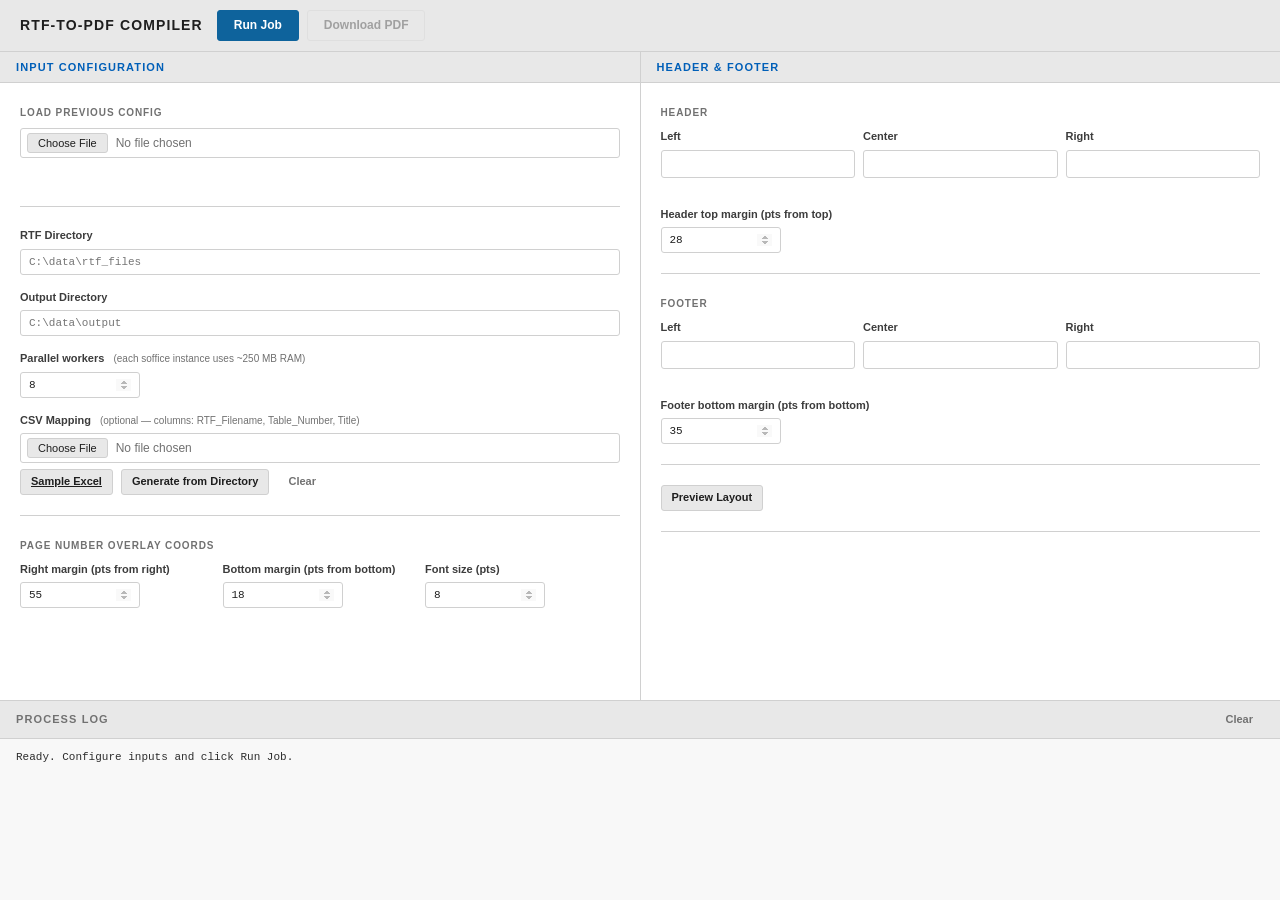
==== templates/index.html @ df915e5e "Initial commit — RTF-to-single-PDF Flask application Co-Authored-By: Claude Sonnet 4.6 <noreply@anth" ====
<!DOCTYPE html>
<html lang="en">
<head>
  <meta charset="UTF-8" />
  <meta name="viewport" content="width=device-width, initial-scale=1.0" />
  <title>RTF-to-PDF Compiler</title>
  <link rel="stylesheet" href="/static/css/style.css" />
</head>
<body>
  <div class="app-shell">

    <!-- ══════════════════════════════════════════════════════════
         TOP BAR
    ═══════════════════════════════════════════════════════════ -->
    <header class="top-bar">
      <span class="app-title">RTF-TO-PDF COMPILER</span>
      <div class="top-bar-actions">
        <button class="btn btn-primary" id="btn-run" type="button">Run Job</button>
        <button class="btn btn-secondary" id="btn-download" type="button" disabled>Download PDF</button>
      </div>
    </header>

    <!-- ══════════════════════════════════════════════════════════
         MAIN CONTENT
    ═══════════════════════════════════════════════════════════ -->
    <main class="main-content">

      <!-- Left column: Input configuration -->
      <section class="panel" id="panel-input">
        <div class="panel-header">INPUT CONFIGURATION</div>
        <div class="panel-body">

          <div class="panel-subheader">LOAD PREVIOUS CONFIG</div>
          <div class="field-group">
            <input
              class="field-input"
              type="file"
              id="config_file"
              name="config_file"
              accept=".json"
            />
          </div>
          <div id="config-load-status" class="status-small"></div>

          <div class="section-divider"></div>

          <div class="field-group">
            <label class="field-label" for="rtf_directory">RTF Directory</label>
            <input
              class="field-input mono"
              type="text"
              id="rtf_directory"
              name="rtf_directory"
              placeholder="C:\data\rtf_files"
            />
          </div>

          <div class="field-group">
            <label class="field-label" for="output_directory">Output Directory</label>
            <input
              class="field-input mono"
              type="text"
              id="output_directory"
              name="output_directory"
              placeholder="C:\data\output"
            />
          </div>

          <div class="field-group">
            <label class="field-label" for="max_workers">Parallel workers
              <span class="field-hint">(each soffice instance uses ~250 MB RAM)</span>
            </label>
            <input class="field-input mono narrow" type="number" step="1" min="1" max="32"
                   id="max_workers" name="max_workers" value="8" />
          </div>

          <div class="field-group">
            <label class="field-label" for="csv_file">
              CSV Mapping
              <span class="field-hint">(optional — columns: RTF_Filename, Table_Number, Title)</span>
            </label>
            <input
              class="field-input"
              type="file"
              id="csv_file"
              name="csv_file"
              accept=".csv,.txt"
            />
            <div class="btn-row">
              <a class="btn btn-secondary btn-sm" href="/api/sample-mapping-template" download>Sample Excel</a>
              <button class="btn btn-secondary btn-sm" id="btn-generate-mapping" type="button">Generate from Directory</button>
              <button class="btn btn-ghost btn-sm" id="btn-clear-csv" type="button">Clear</button>
            </div>
          </div>

          <div class="section-divider"></div>

          <div class="panel-subheader">PAGE NUMBER OVERLAY COORDS</div>
          <div class="coords-grid">
            <div class="field-group">
              <label class="field-label" for="page_number_right_margin_pts">Right margin (pts from right)</label>
              <input class="field-input mono narrow" type="number" step="0.5"
                     id="page_number_right_margin_pts" name="page_number_right_margin_pts" value="55" />
            </div>
            <div class="field-group">
              <label class="field-label" for="page_number_bottom_margin_pts">Bottom margin (pts from bottom)</label>
              <input class="field-input mono narrow" type="number" step="0.5"
                     id="page_number_bottom_margin_pts" name="page_number_bottom_margin_pts" value="18" />
            </div>
            <div class="field-group">
              <label class="field-label" for="page_number_font_size">Font size (pts)</label>
              <input class="field-input mono narrow" type="number" step="1" min="6" max="24"
                     id="page_number_font_size" name="page_number_font_size" value="8" />
            </div>
          </div>

        </div>
      </section>

      <!-- Right column: Headers / Footers -->
      <section class="panel" id="panel-hdrftr">
        <div class="panel-header">HEADER &amp; FOOTER</div>
        <div class="panel-body">

          <div class="panel-subheader">HEADER</div>

          <div class="hf-grid">
            <div class="field-group">
              <label class="field-label" for="header_left">Left</label>
              <input class="field-input" type="text" id="header_left" name="header_left" />
            </div>
            <div class="field-group">
              <label class="field-label" for="header_center">Center</label>
              <input class="field-input" type="text" id="header_center" name="header_center" />
            </div>
            <div class="field-group">
              <label class="field-label" for="header_right">Right</label>
              <input class="field-input" type="text" id="header_right" name="header_right" />
            </div>
          </div>

          <div class="field-group">
            <label class="field-label" for="header_top_margin_pts">Header top margin (pts from top)</label>
            <input class="field-input mono narrow" type="number" step="0.5" min="0"
                   id="header_top_margin_pts" name="header_top_margin_pts" value="28" />
          </div>

          <div class="section-divider"></div>

          <div class="panel-subheader">FOOTER</div>

          <div class="hf-grid">
            <div class="field-group">
              <label class="field-label" for="footer_left">Left</label>
              <input class="field-input" type="text" id="footer_left" name="footer_left" />
            </div>
            <div class="field-group">
              <label class="field-label" for="footer_center">Center</label>
              <input class="field-input" type="text" id="footer_center" name="footer_center" />
            </div>
            <div class="field-group">
              <label class="field-label" for="footer_right">Right</label>
              <input class="field-input" type="text" id="footer_right" name="footer_right" />
            </div>
          </div>

          <div class="field-group">
            <label class="field-label" for="footer_bottom_margin_pts">Footer bottom margin (pts from bottom)</label>
            <input class="field-input mono narrow" type="number" step="0.5" min="0"
                   id="footer_bottom_margin_pts" name="footer_bottom_margin_pts" value="35" />
          </div>

          <div class="section-divider"></div>

          <div class="btn-row">
            <button class="btn btn-secondary btn-sm" id="btn-preview-layout" type="button">Preview Layout</button>
          </div>

          <div class="section-divider"></div>

          <!-- Progress meter (shown only during run) -->
          <div id="progress-container" class="progress-container hidden">
            <div class="panel-subheader">JOB PROGRESS</div>
            <div class="progress-bar-track">
              <div class="progress-bar-fill" id="progress-bar-fill" style="width:0%"></div>
            </div>
            <div class="progress-label" id="progress-label">Idle</div>
            <div id="job-error-box" class="error-box hidden"></div>
          </div>

        </div>
      </section>

    </main>

    <!-- ══════════════════════════════════════════════════════════
         PROCESS LOG
    ═══════════════════════════════════════════════════════════ -->
    <section class="log-panel">
      <div class="log-header">
        PROCESS LOG
        <button class="btn btn-ghost btn-sm" id="btn-clear-log" type="button">Clear</button>
      </div>
      <pre class="log-body" id="log-body">Ready. Configure inputs and click Run Job.</pre>
    </section>

  </div><!-- /.app-shell -->

  <script src="/static/js/app.js"></script>
</body>
</html>
---- static/css/style.css ----
/* ==========================================================================
   style.css — RTF-to-PDF Compiler  |  Clean Light Theme
   Font stack: Arial, then system sans-serif fallbacks.
   Monospaced sections use "Consolas", then monospace fallbacks.
   ========================================================================== */

/* ── Reset & box model ───────────────────────────────────────────────────── */
*, *::before, *::after {
  box-sizing: border-box;
  margin: 0;
  padding: 0;
}

/* ── Root design tokens ──────────────────────────────────────────────────── */
:root {
  /* Background layers */
  --bg-shell:      #f0f0f0;   /* outer app background */
  --bg-panel:      #ffffff;   /* panel background */
  --bg-panel-hdr:  #e8e8e8;   /* panel header band */
  --bg-input:      #ffffff;   /* text input background */
  --bg-log:        #f8f8f8;   /* log pane background */
  --bg-progress:   #0e639c;   /* progress bar fill */

  /* Borders */
  --border:        #d0d0d0;
  --border-focus:  #007fd4;

  /* Text */
  --text-primary:  #1e1e1e;
  --text-muted:    #717171;
  --text-subhdr:   #005fb8;   /* blue subheadings */
  --text-label:    #3c3c3c;
  --text-log:      #2d2d2d;   /* monospaced log text */
  --text-error:    #c5161b;
  --text-ok:       #1b7737;
  --text-warn:     #7d5700;

  /* Buttons */
  --btn-primary-bg:   #0e639c;
  --btn-primary-hover:#1177bb;
  --btn-primary-text: #ffffff;
  --btn-secondary-bg: #e8e8e8;
  --btn-secondary-hover: #d4d4d4;

  /* Fonts */
  --font-ui:   Arial, "Helvetica Neue", Helvetica, sans-serif;
  --font-mono: "Consolas", "Courier New", Courier, monospace;

  /* Spacing */
  --gap-sm:   8px;
  --gap-md:   14px;
  --gap-lg:   20px;
  --radius:   3px;
}

/* ── Base ────────────────────────────────────────────────────────────────── */
html, body {
  height: 100%;
  background-color: var(--bg-shell);
  color: var(--text-primary);
  font-family: var(--font-ui);
  font-size: 13px;
  line-height: 1.5;
  -webkit-font-smoothing: antialiased;
}

/* ── App shell ───────────────────────────────────────────────────────────── */
.app-shell {
  display: flex;
  flex-direction: column;
  min-height: 100vh;
  max-width: 1280px;
  margin: 0 auto;
}

/* ── Top bar ─────────────────────────────────────────────────────────────── */
.top-bar {
  display: flex;
  align-items: center;
  gap: var(--gap-md);
  padding: 10px 20px;
  background: var(--bg-panel-hdr);
  border-bottom: 1px solid var(--border);
  flex-shrink: 0;
}

.app-title {
  font-size: 14px;
  font-weight: 700;
  letter-spacing: 0.08em;
  color: var(--text-primary);
  white-space: nowrap;
}

.app-subtitle {
  font-size: 11px;
  color: var(--text-muted);
  flex: 1;
}

.top-bar-actions {
  display: flex;
  gap: var(--gap-sm);
  flex-shrink: 0;
}

/* ── Main content ────────────────────────────────────────────────────────── */
.main-content {
  display: grid;
  grid-template-columns: 1fr 1fr;
  gap: 1px;
  background: var(--border);
  flex: 1;
}

/* ── Panel ───────────────────────────────────────────────────────────────── */
.panel {
  display: flex;
  flex-direction: column;
  background: var(--bg-panel);
}

.panel-header {
  padding: 7px 16px;
  font-size: 11px;
  font-weight: 700;
  letter-spacing: 0.1em;
  color: var(--text-subhdr);
  background: var(--bg-panel-hdr);
  border-bottom: 1px solid var(--border);
}

.panel-subheader {
  font-size: 10px;
  font-weight: 700;
  letter-spacing: 0.09em;
  color: var(--text-muted);
  text-transform: uppercase;
  margin-bottom: var(--gap-sm);
  padding-top: 2px;
}

.panel-body {
  padding: var(--gap-lg);
  overflow-y: auto;
  flex: 1;
}

/* ── Form fields ─────────────────────────────────────────────────────────── */
.field-group {
  margin-bottom: var(--gap-md);
}

.field-label {
  display: block;
  font-size: 11px;
  color: var(--text-label);
  margin-bottom: 5px;
  font-weight: 600;
}

.field-hint {
  font-size: 10px;
  color: var(--text-muted);
  font-weight: 400;
  margin-left: 6px;
}

.field-input {
  display: block;
  width: 100%;
  padding: 6px 8px;
  background: var(--bg-input);
  border: 1px solid var(--border);
  border-radius: var(--radius);
  color: var(--text-primary);
  font-family: var(--font-ui);
  font-size: 12px;
  outline: none;
  transition: border-color 0.15s;
}

.field-input:focus {
  border-color: var(--border-focus);
}

.field-input.mono {
  font-family: var(--font-mono);
  font-size: 11px;
}

.field-input.narrow {
  width: 120px;
}

/* File inputs */
.field-input[type="file"] {
  padding: 4px 6px;
  cursor: pointer;
  color: var(--text-muted);
}

.field-input[type="file"]::-webkit-file-upload-button {
  background: var(--btn-secondary-bg);
  color: var(--text-primary);
  border: 1px solid var(--border);
  border-radius: var(--radius);
  padding: 3px 10px;
  font-size: 11px;
  cursor: pointer;
  font-family: var(--font-ui);
  margin-right: 8px;
}

/* Number inputs — remove browser spinners for a cleaner look */
.field-input[type="number"]::-webkit-inner-spin-button,
.field-input[type="number"]::-webkit-outer-spin-button {
  opacity: 0.4;
}

/* Inline group (label + button side by side) */
.inline-group {
  display: flex;
  gap: var(--gap-sm);
  align-items: flex-end;
}

.inline-group .field-input {
  flex: 1;
}

/* ── Grid layouts for H/F and coords ────────────────────────────────────── */
.hf-grid {
  display: grid;
  grid-template-columns: 1fr 1fr 1fr;
  gap: var(--gap-sm);
  margin-bottom: var(--gap-md);
}

.coords-grid {
  display: grid;
  grid-template-columns: 1fr 1fr 1fr;
  gap: var(--gap-sm);
}

/* ── Section divider ─────────────────────────────────────────────────────── */
.section-divider {
  height: 1px;
  background: var(--border);
  margin: var(--gap-lg) 0;
}

/* ── Buttons ─────────────────────────────────────────────────────────────── */
.btn {
  display: inline-flex;
  align-items: center;
  justify-content: center;
  padding: 6px 16px;
  border: 1px solid transparent;
  border-radius: var(--radius);
  font-family: var(--font-ui);
  font-size: 12px;
  font-weight: 600;
  cursor: pointer;
  white-space: nowrap;
  transition: background 0.12s, border-color 0.12s;
  line-height: 1.4;
}

.btn-primary {
  background: var(--btn-primary-bg);
  color: var(--btn-primary-text);
  border-color: var(--btn-primary-bg);
}

.btn-primary:hover:not(:disabled) {
  background: var(--btn-primary-hover);
  border-color: var(--btn-primary-hover);
}

.btn-secondary {
  background: var(--btn-secondary-bg);
  color: var(--text-primary);
  border-color: var(--border);
}

.btn-secondary:hover:not(:disabled) {
  background: var(--btn-secondary-hover);
}

.btn-ghost {
  background: transparent;
  color: var(--text-muted);
  border-color: transparent;
  font-size: 11px;
}

.btn-ghost:hover {
  color: var(--text-primary);
  background: var(--bg-input);
}

.btn-sm {
  padding: 4px 10px;
  font-size: 11px;
}

.btn:disabled {
  opacity: 0.35;
  cursor: not-allowed;
}

/* ── Progress bar ────────────────────────────────────────────────────────── */
.progress-container {
  margin-top: var(--gap-sm);
}

.progress-bar-track {
  width: 100%;
  height: 8px;
  background: var(--bg-input);
  border-radius: 4px;
  overflow: hidden;
  margin-bottom: 6px;
  border: 1px solid var(--border);
}

.progress-bar-fill {
  height: 100%;
  background: var(--bg-progress);
  border-radius: 4px;
  transition: width 0.3s ease;
}

.progress-label {
  font-size: 11px;
  color: var(--text-muted);
  font-family: var(--font-mono);
}

/* ── Error box ───────────────────────────────────────────────────────────── */
.error-box {
  margin-top: var(--gap-sm);
  padding: 8px 10px;
  background: rgba(197, 22, 27, 0.07);
  border: 1px solid var(--text-error);
  border-radius: var(--radius);
  font-size: 11px;
  color: var(--text-error);
  font-family: var(--font-mono);
  white-space: pre-wrap;
  word-break: break-all;
}

/* Small status line (config load feedback) */
.status-small {
  font-size: 11px;
  margin-top: 4px;
  min-height: 14px;
  color: var(--text-ok);
  font-family: var(--font-mono);
}

/* ── Log panel ───────────────────────────────────────────────────────────── */
.log-panel {
  display: flex;
  flex-direction: column;
  background: var(--bg-log);
  border-top: 1px solid var(--border);
  min-height: 200px;
  max-height: 340px;
}

.log-header {
  display: flex;
  align-items: center;
  justify-content: space-between;
  padding: 6px 16px;
  font-size: 11px;
  font-weight: 700;
  letter-spacing: 0.1em;
  color: var(--text-muted);
  background: var(--bg-panel-hdr);
  border-bottom: 1px solid var(--border);
  flex-shrink: 0;
}

.log-body {
  flex: 1;
  overflow-y: auto;
  padding: 10px 16px;
  font-family: var(--font-mono);
  font-size: 11px;
  color: var(--text-log);
  line-height: 1.6;
  white-space: pre-wrap;
  word-break: break-all;
}

/* Colour tokens applied by JS via data attributes on log lines */
.log-body .log-err  { color: var(--text-error); }
.log-body .log-ok   { color: var(--text-ok); }
.log-body .log-warn { color: var(--text-warn); }
.log-body .log-info { color: var(--text-muted); }

/* ── Scrollbar ───────────────────────────────────────────────────────────── */
::-webkit-scrollbar { width: 8px; height: 8px; }
::-webkit-scrollbar-track { background: transparent; }
::-webkit-scrollbar-thumb {
  background: #b8b8b8;
  border-radius: 4px;
}
::-webkit-scrollbar-thumb:hover { background: #999; }

/* ── Button row (beneath a field, multiple side-by-side buttons) ─────────── */
.btn-row {
  display: flex;
  gap: var(--gap-sm);
  margin-top: 6px;
}

/* ── Utility ─────────────────────────────────────────────────────────────── */
.hidden { display: none !important; }

/* ── Responsive: single column on narrow viewports ──────────────────────── */
@media (max-width: 780px) {
  .main-content {
    grid-template-columns: 1fr;
  }
  .hf-grid,
  .coords-grid {
    grid-template-columns: 1fr;
  }
}
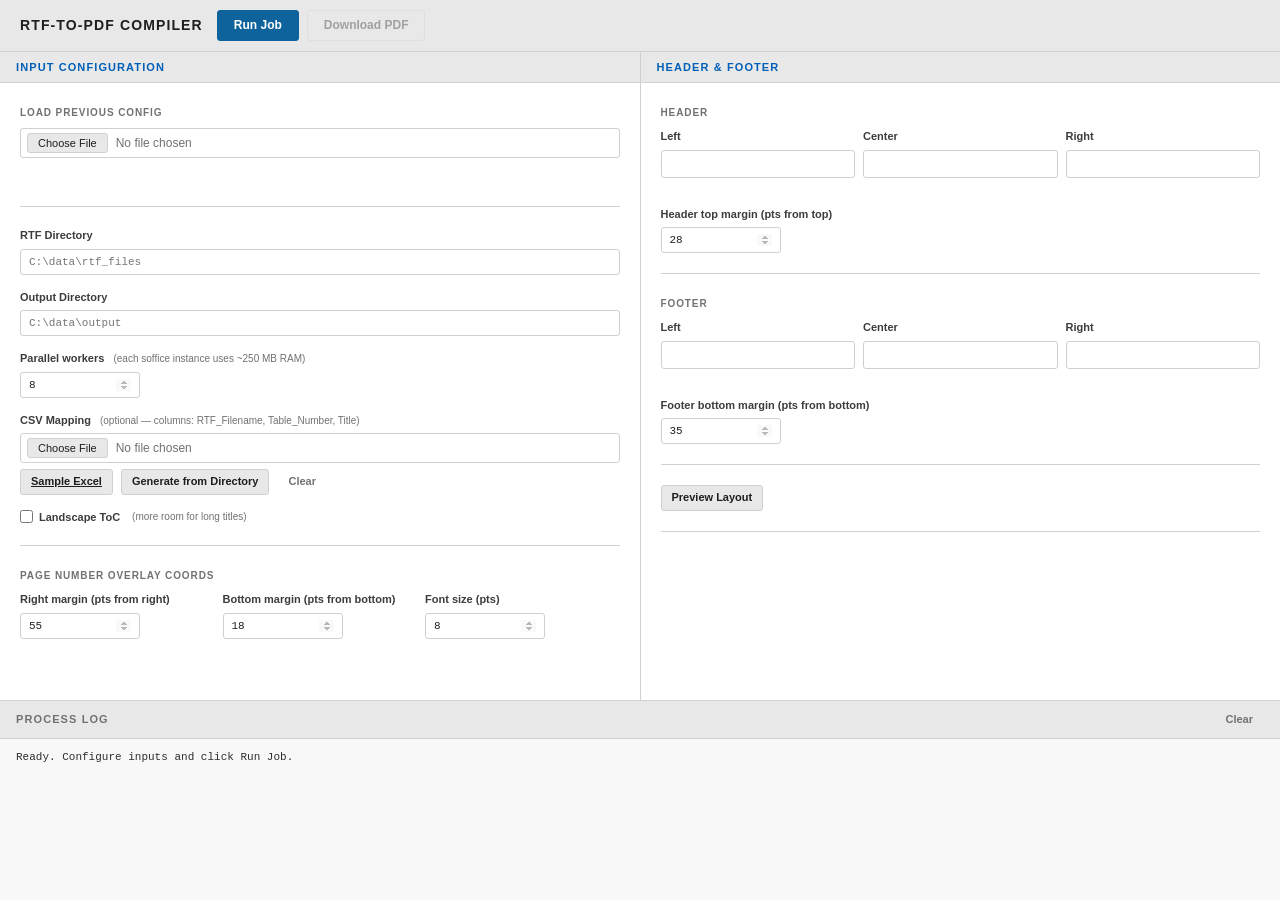
==== commit 7defbe3d: "Better parallel processing, progress indicators. - UNO conversion mode: persistent soffice services " ====
--- a/templates/index.html
+++ b/templates/index.html
@@ -93,6 +93,14 @@
             </div>
           </div>
 
+          <div class="field-group">
+            <label class="field-label checkbox-label" for="toc_landscape">
+              <input type="checkbox" id="toc_landscape" name="toc_landscape" />
+              Landscape ToC
+              <span class="field-hint">(more room for long titles)</span>
+            </label>
+          </div>
+
           <div class="section-divider"></div>
 
           <div class="panel-subheader">PAGE NUMBER OVERLAY COORDS</div>
@@ -185,6 +193,18 @@
               <div class="progress-bar-fill" id="progress-bar-fill" style="width:0%"></div>
             </div>
             <div class="progress-label" id="progress-label">Idle</div>
+
+            <!-- Per-file conversion progress (UNO mode) -->
+            <div id="file-progress" class="file-progress hidden">
+              <div class="file-progress-summary" id="file-progress-summary"></div>
+              <div id="file-progress-list"></div>
+            </div>
+
+            <!-- Post-processing step progress (page numbers, final save…) -->
+            <div id="step-progress" class="file-progress hidden">
+              <div id="step-progress-row"></div>
+            </div>
+
             <div id="job-error-box" class="error-box hidden"></div>
           </div>
 
--- a/static/css/style.css
+++ b/static/css/style.css
@@ -164,6 +164,19 @@
   color: var(--text-muted);
   font-weight: 400;
   margin-left: 6px;
+}
+
+.checkbox-label {
+  display: flex;
+  align-items: center;
+  gap: 6px;
+  cursor: pointer;
+  margin-bottom: 0;
+}
+
+.checkbox-label input[type="checkbox"] {
+  margin: 0;
+  cursor: pointer;
 }
 
 .field-input {
@@ -338,6 +351,87 @@
   font-family: var(--font-mono);
 }
 
+/* ── Per-file conversion progress (UNO mode) ─────────────────────────────── */
+.file-progress {
+  margin-top: var(--gap-sm);
+}
+
+.file-progress-summary {
+  font-size: 11px;
+  color: var(--text-muted);
+  font-family: var(--font-mono);
+  margin-bottom: 6px;
+}
+
+.file-row {
+  display: grid;
+  grid-template-columns: minmax(0, 1fr) 120px 40px 44px;
+  gap: var(--gap-sm);
+  align-items: center;
+  margin-bottom: 4px;
+}
+
+.file-row-clock {
+  font-size: 10px;
+  color: var(--text-muted);
+  font-family: var(--font-mono);
+  text-align: right;
+  font-variant-numeric: tabular-nums;
+}
+
+.file-row-name {
+  font-size: 11px;
+  font-family: var(--font-mono);
+  color: var(--text-label);
+  white-space: nowrap;
+  overflow: hidden;
+  text-overflow: ellipsis;
+}
+
+.file-bar-track {
+  height: 6px;
+  background: var(--bg-input);
+  border: 1px solid var(--border);
+  border-radius: 3px;
+  overflow: hidden;
+}
+
+.file-bar-fill {
+  height: 100%;
+  background: var(--bg-progress);
+  border-radius: 3px;
+  transition: width 0.3s ease;
+}
+
+.file-row-pct {
+  font-size: 10px;
+  color: var(--text-muted);
+  font-family: var(--font-mono);
+  text-align: right;
+}
+
+/* Indeterminate: converting but no progress signal yet (slot bootstrap or
+   CLI-fallback mode) — pulse the empty track. */
+.file-row-indeterminate .file-bar-track {
+  animation: file-bar-pulse 1.2s ease-in-out infinite;
+}
+
+@keyframes file-bar-pulse {
+  0%, 100% { background: var(--bg-input); }
+  50%      { background: var(--btn-secondary-hover); }
+}
+
+/* Failed: keep the row visible in red — content missing from the output. */
+.file-row-failed .file-bar-fill {
+  background: #c0392b;
+}
+
+.file-row-failed .file-row-name,
+.file-row-failed .file-row-pct {
+  color: #c0392b;
+  font-weight: 600;
+}
+
 /* ── Error box ───────────────────────────────────────────────────────────── */
 .error-box {
   margin-top: var(--gap-sm);
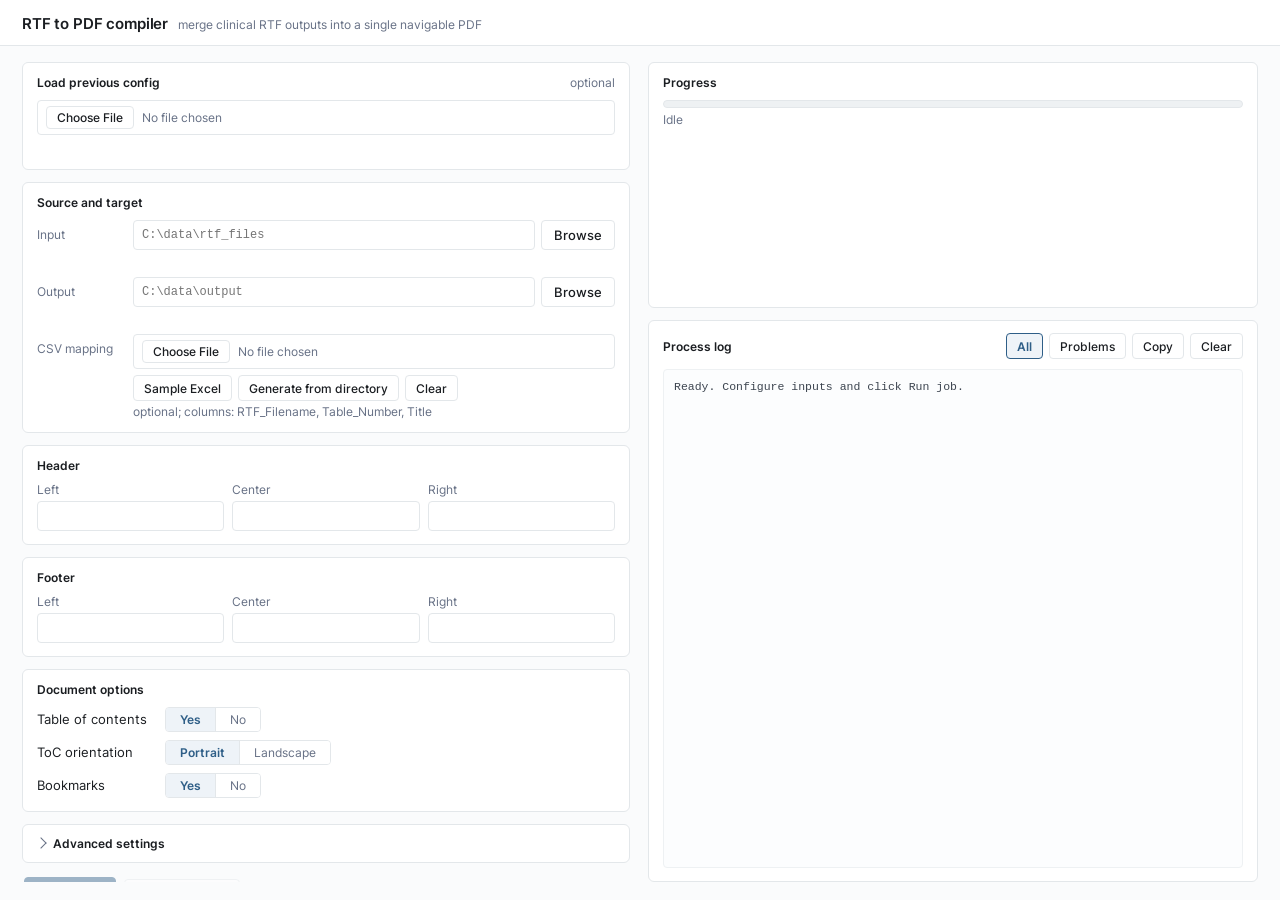
==== commit d852f11b: "UI updates. - Reorganized layout: form column left (source and target, header,   footer, document op" ====
--- a/templates/index.html
+++ b/templates/index.html
@@ -3,228 +3,227 @@
 <head>
   <meta charset="UTF-8" />
   <meta name="viewport" content="width=device-width, initial-scale=1.0" />
-  <title>RTF-to-PDF Compiler</title>
+  <title>RTF to PDF compiler</title>
   <link rel="stylesheet" href="/static/css/style.css" />
 </head>
 <body>
-  <div class="app-shell">
-
-    <!-- ══════════════════════════════════════════════════════════
-         TOP BAR
-    ═══════════════════════════════════════════════════════════ -->
-    <header class="top-bar">
-      <span class="app-title">RTF-TO-PDF COMPILER</span>
-      <div class="top-bar-actions">
-        <button class="btn btn-primary" id="btn-run" type="button">Run Job</button>
-        <button class="btn btn-secondary" id="btn-download" type="button" disabled>Download PDF</button>
+
+  <!-- ══════════════════════════════════════════════════════════
+       TOP BAR
+  ═══════════════════════════════════════════════════════════ -->
+  <header class="top-bar">
+    <span class="app-title">RTF to PDF compiler</span>
+    <span class="app-sub">merge clinical RTF outputs into a single navigable PDF</span>
+  </header>
+
+  <!-- ══════════════════════════════════════════════════════════
+       MAIN — left: form · right: progress + log
+  ═══════════════════════════════════════════════════════════ -->
+  <main class="main-content">
+
+    <!-- ── Left column: form ─────────────────────────────────── -->
+    <div class="col-form">
+
+      <section class="card">
+        <div class="card-title">Load previous config <span class="title-note">optional</span></div>
+        <input class="field-input file-input" type="file" id="config_file" name="config_file" accept=".json" />
+        <div id="config-load-status" class="status-small"></div>
+      </section>
+
+      <section class="card">
+        <div class="card-title">Source and target</div>
+
+        <div class="src-row">
+          <label class="f-label src-label" for="rtf_directory">Input</label>
+          <div class="src-field">
+            <div class="with-btn">
+              <input class="field-input mono" type="text" id="rtf_directory" name="rtf_directory"
+                     placeholder="C:\data\rtf_files" />
+              <button class="btn" id="btn-browse-rtf" type="button">Browse</button>
+            </div>
+            <div class="dir-status" id="rtf-dir-status"></div>
+          </div>
+        </div>
+
+        <div class="src-row">
+          <label class="f-label src-label" for="output_directory">Output</label>
+          <div class="src-field">
+            <div class="with-btn">
+              <input class="field-input mono" type="text" id="output_directory" name="output_directory"
+                     placeholder="C:\data\output" />
+              <button class="btn" id="btn-browse-output" type="button">Browse</button>
+            </div>
+            <div class="dir-status" id="output-dir-status"></div>
+          </div>
+        </div>
+
+        <div class="src-row">
+          <label class="f-label src-label" for="csv_file">CSV mapping</label>
+          <div class="src-field">
+            <input class="field-input file-input" type="file" id="csv_file" name="csv_file" accept=".csv,.txt" />
+            <div class="btn-row">
+              <a class="btn btn-sm" href="/api/sample-mapping-template" download>Sample Excel</a>
+              <button class="btn btn-sm" id="btn-generate-mapping" type="button">Generate from directory</button>
+              <button class="btn btn-sm" id="btn-clear-csv" type="button">Clear</button>
+            </div>
+            <div class="f-hint">optional; columns: RTF_Filename, Table_Number, Title</div>
+          </div>
+        </div>
+      </section>
+
+      <section class="card">
+        <div class="card-title">Header</div>
+        <div class="grid-3">
+          <div class="field">
+            <label class="f-label" for="header_left">Left</label>
+            <input class="field-input" type="text" id="header_left" name="header_left" />
+          </div>
+          <div class="field">
+            <label class="f-label" for="header_center">Center</label>
+            <input class="field-input" type="text" id="header_center" name="header_center" />
+          </div>
+          <div class="field">
+            <label class="f-label" for="header_right">Right</label>
+            <input class="field-input" type="text" id="header_right" name="header_right" />
+          </div>
+        </div>
+      </section>
+
+      <section class="card">
+        <div class="card-title">Footer</div>
+        <div class="grid-3">
+          <div class="field">
+            <label class="f-label" for="footer_left">Left</label>
+            <input class="field-input" type="text" id="footer_left" name="footer_left" />
+          </div>
+          <div class="field">
+            <label class="f-label" for="footer_center">Center</label>
+            <input class="field-input" type="text" id="footer_center" name="footer_center" />
+          </div>
+          <div class="field">
+            <label class="f-label" for="footer_right">Right</label>
+            <input class="field-input" type="text" id="footer_right" name="footer_right" />
+          </div>
+        </div>
+      </section>
+
+      <section class="card">
+        <div class="card-title">Document options</div>
+        <div class="opt-grid">
+          <span class="opt-label">Table of contents</span>
+          <span class="seg">
+            <input type="radio" name="toc_enabled" id="toc_enabled_yes" value="1" checked>
+            <label for="toc_enabled_yes">Yes</label>
+            <input type="radio" name="toc_enabled" id="toc_enabled_no" value="0">
+            <label for="toc_enabled_no">No</label>
+          </span>
+
+          <span class="opt-label" id="toc-orientation-label">ToC orientation</span>
+          <span class="seg" id="toc-orientation-seg">
+            <input type="radio" name="toc_landscape" id="toc_landscape_portrait" value="0" checked>
+            <label for="toc_landscape_portrait">Portrait</label>
+            <input type="radio" name="toc_landscape" id="toc_landscape_landscape" value="1">
+            <label for="toc_landscape_landscape">Landscape</label>
+          </span>
+
+          <span class="opt-label">Bookmarks</span>
+          <span class="seg">
+            <input type="radio" name="bookmarks_enabled" id="bookmarks_enabled_yes" value="1" checked>
+            <label for="bookmarks_enabled_yes">Yes</label>
+            <input type="radio" name="bookmarks_enabled" id="bookmarks_enabled_no" value="0">
+            <label for="bookmarks_enabled_no">No</label>
+          </span>
+        </div>
+      </section>
+
+      <details class="card card-details">
+        <summary>Advanced settings</summary>
+        <div class="adv-body">
+          <div class="adv-grid">
+            <div class="field">
+              <label class="f-label" for="header_top_margin_pts">Header top margin <b>pts</b></label>
+              <input class="field-input mono" type="number" step="0.5" min="0"
+                     id="header_top_margin_pts" name="header_top_margin_pts" value="28" />
+            </div>
+            <div class="field">
+              <label class="f-label" for="footer_bottom_margin_pts">Footer bottom margin <b>pts</b></label>
+              <input class="field-input mono" type="number" step="0.5" min="0"
+                     id="footer_bottom_margin_pts" name="footer_bottom_margin_pts" value="35" />
+            </div>
+            <div class="field">
+              <label class="f-label" for="max_workers">Parallel workers</label>
+              <input class="field-input mono" type="number" step="1" min="1" max="32"
+                     id="max_workers" name="max_workers" value="4" />
+            </div>
+            <div class="field">
+              <label class="f-label" for="page_number_right_margin_pts">Page number right margin <b>pts</b></label>
+              <input class="field-input mono" type="number" step="0.5"
+                     id="page_number_right_margin_pts" name="page_number_right_margin_pts" value="55" />
+            </div>
+            <div class="field">
+              <label class="f-label" for="page_number_bottom_margin_pts">Page number bottom margin <b>pts</b></label>
+              <input class="field-input mono" type="number" step="0.5"
+                     id="page_number_bottom_margin_pts" name="page_number_bottom_margin_pts" value="18" />
+            </div>
+            <div class="field">
+              <label class="f-label" for="page_number_font_size">Page number font size <b>pts</b></label>
+              <input class="field-input mono" type="number" step="1" min="6" max="24"
+                     id="page_number_font_size" name="page_number_font_size" value="8" />
+            </div>
+          </div>
+          <div class="btn-row adv-actions">
+            <button class="btn btn-sm" id="btn-preview-layout" type="button">Preview layout</button>
+            <span class="f-hint">opens a 2-page sample PDF with current margins</span>
+          </div>
+        </div>
+      </details>
+
+      <div class="actions">
+        <button class="btn btn-primary" id="btn-run" type="button">Run job</button>
+        <button class="btn" id="btn-download" type="button" disabled>Download PDF</button>
       </div>
-    </header>
-
-    <!-- ══════════════════════════════════════════════════════════
-         MAIN CONTENT
-    ═══════════════════════════════════════════════════════════ -->
-    <main class="main-content">
-
-      <!-- Left column: Input configuration -->
-      <section class="panel" id="panel-input">
-        <div class="panel-header">INPUT CONFIGURATION</div>
-        <div class="panel-body">
-
-          <div class="panel-subheader">LOAD PREVIOUS CONFIG</div>
-          <div class="field-group">
-            <input
-              class="field-input"
-              type="file"
-              id="config_file"
-              name="config_file"
-              accept=".json"
-            />
-          </div>
-          <div id="config-load-status" class="status-small"></div>
-
-          <div class="section-divider"></div>
-
-          <div class="field-group">
-            <label class="field-label" for="rtf_directory">RTF Directory</label>
-            <input
-              class="field-input mono"
-              type="text"
-              id="rtf_directory"
-              name="rtf_directory"
-              placeholder="C:\data\rtf_files"
-            />
-          </div>
-
-          <div class="field-group">
-            <label class="field-label" for="output_directory">Output Directory</label>
-            <input
-              class="field-input mono"
-              type="text"
-              id="output_directory"
-              name="output_directory"
-              placeholder="C:\data\output"
-            />
-          </div>
-
-          <div class="field-group">
-            <label class="field-label" for="max_workers">Parallel workers
-              <span class="field-hint">(each soffice instance uses ~250 MB RAM)</span>
-            </label>
-            <input class="field-input mono narrow" type="number" step="1" min="1" max="32"
-                   id="max_workers" name="max_workers" value="8" />
-          </div>
-
-          <div class="field-group">
-            <label class="field-label" for="csv_file">
-              CSV Mapping
-              <span class="field-hint">(optional — columns: RTF_Filename, Table_Number, Title)</span>
-            </label>
-            <input
-              class="field-input"
-              type="file"
-              id="csv_file"
-              name="csv_file"
-              accept=".csv,.txt"
-            />
-            <div class="btn-row">
-              <a class="btn btn-secondary btn-sm" href="/api/sample-mapping-template" download>Sample Excel</a>
-              <button class="btn btn-secondary btn-sm" id="btn-generate-mapping" type="button">Generate from Directory</button>
-              <button class="btn btn-ghost btn-sm" id="btn-clear-csv" type="button">Clear</button>
-            </div>
-          </div>
-
-          <div class="field-group">
-            <label class="field-label checkbox-label" for="toc_landscape">
-              <input type="checkbox" id="toc_landscape" name="toc_landscape" />
-              Landscape ToC
-              <span class="field-hint">(more room for long titles)</span>
-            </label>
-          </div>
-
-          <div class="section-divider"></div>
-
-          <div class="panel-subheader">PAGE NUMBER OVERLAY COORDS</div>
-          <div class="coords-grid">
-            <div class="field-group">
-              <label class="field-label" for="page_number_right_margin_pts">Right margin (pts from right)</label>
-              <input class="field-input mono narrow" type="number" step="0.5"
-                     id="page_number_right_margin_pts" name="page_number_right_margin_pts" value="55" />
-            </div>
-            <div class="field-group">
-              <label class="field-label" for="page_number_bottom_margin_pts">Bottom margin (pts from bottom)</label>
-              <input class="field-input mono narrow" type="number" step="0.5"
-                     id="page_number_bottom_margin_pts" name="page_number_bottom_margin_pts" value="18" />
-            </div>
-            <div class="field-group">
-              <label class="field-label" for="page_number_font_size">Font size (pts)</label>
-              <input class="field-input mono narrow" type="number" step="1" min="6" max="24"
-                     id="page_number_font_size" name="page_number_font_size" value="8" />
-            </div>
-          </div>
-
-        </div>
-      </section>
-
-      <!-- Right column: Headers / Footers -->
-      <section class="panel" id="panel-hdrftr">
-        <div class="panel-header">HEADER &amp; FOOTER</div>
-        <div class="panel-body">
-
-          <div class="panel-subheader">HEADER</div>
-
-          <div class="hf-grid">
-            <div class="field-group">
-              <label class="field-label" for="header_left">Left</label>
-              <input class="field-input" type="text" id="header_left" name="header_left" />
-            </div>
-            <div class="field-group">
-              <label class="field-label" for="header_center">Center</label>
-              <input class="field-input" type="text" id="header_center" name="header_center" />
-            </div>
-            <div class="field-group">
-              <label class="field-label" for="header_right">Right</label>
-              <input class="field-input" type="text" id="header_right" name="header_right" />
-            </div>
-          </div>
-
-          <div class="field-group">
-            <label class="field-label" for="header_top_margin_pts">Header top margin (pts from top)</label>
-            <input class="field-input mono narrow" type="number" step="0.5" min="0"
-                   id="header_top_margin_pts" name="header_top_margin_pts" value="28" />
-          </div>
-
-          <div class="section-divider"></div>
-
-          <div class="panel-subheader">FOOTER</div>
-
-          <div class="hf-grid">
-            <div class="field-group">
-              <label class="field-label" for="footer_left">Left</label>
-              <input class="field-input" type="text" id="footer_left" name="footer_left" />
-            </div>
-            <div class="field-group">
-              <label class="field-label" for="footer_center">Center</label>
-              <input class="field-input" type="text" id="footer_center" name="footer_center" />
-            </div>
-            <div class="field-group">
-              <label class="field-label" for="footer_right">Right</label>
-              <input class="field-input" type="text" id="footer_right" name="footer_right" />
-            </div>
-          </div>
-
-          <div class="field-group">
-            <label class="field-label" for="footer_bottom_margin_pts">Footer bottom margin (pts from bottom)</label>
-            <input class="field-input mono narrow" type="number" step="0.5" min="0"
-                   id="footer_bottom_margin_pts" name="footer_bottom_margin_pts" value="35" />
-          </div>
-
-          <div class="section-divider"></div>
-
-          <div class="btn-row">
-            <button class="btn btn-secondary btn-sm" id="btn-preview-layout" type="button">Preview Layout</button>
-          </div>
-
-          <div class="section-divider"></div>
-
-          <!-- Progress meter (shown only during run) -->
-          <div id="progress-container" class="progress-container hidden">
-            <div class="panel-subheader">JOB PROGRESS</div>
-            <div class="progress-bar-track">
-              <div class="progress-bar-fill" id="progress-bar-fill" style="width:0%"></div>
-            </div>
-            <div class="progress-label" id="progress-label">Idle</div>
-
-            <!-- Per-file conversion progress (UNO mode) -->
-            <div id="file-progress" class="file-progress hidden">
-              <div class="file-progress-summary" id="file-progress-summary"></div>
-              <div id="file-progress-list"></div>
-            </div>
-
-            <!-- Post-processing step progress (page numbers, final save…) -->
-            <div id="step-progress" class="file-progress hidden">
-              <div id="step-progress-row"></div>
-            </div>
-
-            <div id="job-error-box" class="error-box hidden"></div>
-          </div>
-
-        </div>
-      </section>
-
-    </main>
-
-    <!-- ══════════════════════════════════════════════════════════
-         PROCESS LOG
-    ═══════════════════════════════════════════════════════════ -->
-    <section class="log-panel">
-      <div class="log-header">
-        PROCESS LOG
-        <button class="btn btn-ghost btn-sm" id="btn-clear-log" type="button">Clear</button>
-      </div>
-      <pre class="log-body" id="log-body">Ready. Configure inputs and click Run Job.</pre>
-    </section>
-
-  </div><!-- /.app-shell -->
+
+    </div>
+
+    <!-- ── Right column: monitor ─────────────────────────────── -->
+    <div class="col-monitor">
+
+      <section class="card card-progress" id="progress-container">
+        <div class="card-title">Progress</div>
+        <div class="progress-bar-track">
+          <div class="progress-bar-fill" id="progress-bar-fill" style="width:0%"></div>
+        </div>
+        <div class="progress-label" id="progress-label">Idle</div>
+
+        <!-- Per-file conversion progress (UNO mode) -->
+        <div id="file-progress" class="file-progress hidden">
+          <div class="file-progress-summary" id="file-progress-summary"></div>
+          <div id="file-progress-list"></div>
+        </div>
+
+        <!-- Post-processing step progress (page numbers, final save…) -->
+        <div id="step-progress" class="file-progress hidden">
+          <div id="step-progress-row"></div>
+        </div>
+
+        <div id="job-error-box" class="error-box hidden"></div>
+      </section>
+
+      <section class="card card-log">
+        <div class="card-title">Process log
+          <span class="btn-row">
+            <button class="btn btn-sm seg-btn active" id="btn-log-all" type="button">All</button>
+            <button class="btn btn-sm seg-btn" id="btn-log-problems" type="button">Problems</button>
+            <button class="btn btn-sm" id="btn-copy-log" type="button">Copy</button>
+            <button class="btn btn-sm" id="btn-clear-log" type="button">Clear</button>
+          </span>
+        </div>
+        <pre class="log-body" id="log-body">Ready. Configure inputs and click Run job.</pre>
+      </section>
+
+    </div>
+
+  </main>
 
   <script src="/static/js/app.js"></script>
 </body>
--- a/static/css/style.css
+++ b/static/css/style.css
@@ -1,528 +1,435 @@
-/* ==========================================================================
-   style.css — RTF-to-PDF Compiler  |  Clean Light Theme
-   Font stack: Arial, then system sans-serif fallbacks.
-   Monospaced sections use "Consolas", then monospace fallbacks.
-   ========================================================================== */
-
-/* ── Reset & box model ───────────────────────────────────────────────────── */
-*, *::before, *::after {
-  box-sizing: border-box;
-  margin: 0;
-  padding: 0;
-}
-
-/* ── Root design tokens ──────────────────────────────────────────────────── */
+/* ============================================================================
+   RTF to PDF compiler — light professional theme
+   Layout: full-height 50/50 split — form column left, progress + log right.
+   Typography: Inter (vendored, static/fonts) for UI, Consolas for paths/log.
+   ========================================================================= */
+
+@font-face {
+  font-family: "Inter";
+  src: url("/static/fonts/inter-400.woff2") format("woff2");
+  font-weight: 400;
+  font-style: normal;
+  font-display: swap;
+}
+@font-face {
+  font-family: "Inter";
+  src: url("/static/fonts/inter-500.woff2") format("woff2");
+  font-weight: 500;
+  font-style: normal;
+  font-display: swap;
+}
+@font-face {
+  font-family: "Inter";
+  src: url("/static/fonts/inter-600.woff2") format("woff2");
+  font-weight: 600;
+  font-style: normal;
+  font-display: swap;
+}
+
 :root {
-  /* Background layers */
-  --bg-shell:      #f0f0f0;   /* outer app background */
-  --bg-panel:      #ffffff;   /* panel background */
-  --bg-panel-hdr:  #e8e8e8;   /* panel header band */
-  --bg-input:      #ffffff;   /* text input background */
-  --bg-log:        #f8f8f8;   /* log pane background */
-  --bg-progress:   #0e639c;   /* progress bar fill */
-
-  /* Borders */
-  --border:        #d0d0d0;
-  --border-focus:  #007fd4;
-
-  /* Text */
-  --text-primary:  #1e1e1e;
-  --text-muted:    #717171;
-  --text-subhdr:   #005fb8;   /* blue subheadings */
-  --text-label:    #3c3c3c;
-  --text-log:      #2d2d2d;   /* monospaced log text */
-  --text-error:    #c5161b;
-  --text-ok:       #1b7737;
-  --text-warn:     #7d5700;
-
-  /* Buttons */
-  --btn-primary-bg:   #0e639c;
-  --btn-primary-hover:#1177bb;
-  --btn-primary-text: #ffffff;
-  --btn-secondary-bg: #e8e8e8;
-  --btn-secondary-hover: #d4d4d4;
-
-  /* Fonts */
-  --font-ui:   Arial, "Helvetica Neue", Helvetica, sans-serif;
-  --font-mono: "Consolas", "Courier New", Courier, monospace;
-
-  /* Spacing */
-  --gap-sm:   8px;
-  --gap-md:   14px;
-  --gap-lg:   20px;
-  --radius:   3px;
-}
-
-/* ── Base ────────────────────────────────────────────────────────────────── */
-html, body {
-  height: 100%;
-  background-color: var(--bg-shell);
-  color: var(--text-primary);
+  --ink:        #1a1d21;
+  --paper:      #fafbfc;
+  --panel:      #ffffff;
+  --line:       #e3e7ea;
+  --line-soft:  #eef1f3;
+  --muted:      #667085;
+  --accent:     #2e5e87;
+  --accent-hov: #24496a;
+  --accent-soft:#eef3f8;
+  --ok:         #1a7f4b;
+  --warn:       #8a6100;
+  --err:        #b42318;
+
+  --font-ui:   "Inter", "Segoe UI", system-ui, sans-serif;
+  --font-mono: Consolas, "Cascadia Mono", "Courier New", monospace;
+  --radius: 6px;
+}
+
+* { box-sizing: border-box; margin: 0; padding: 0; }
+
+html, body { height: 100%; }
+
+body {
   font-family: var(--font-ui);
   font-size: 13px;
-  line-height: 1.5;
-  -webkit-font-smoothing: antialiased;
-}
-
-/* ── App shell ───────────────────────────────────────────────────────────── */
-.app-shell {
+  color: var(--ink);
+  background: var(--paper);
   display: flex;
   flex-direction: column;
-  min-height: 100vh;
-  max-width: 1280px;
-  margin: 0 auto;
-}
-
-/* ── Top bar ─────────────────────────────────────────────────────────────── */
+}
+
+.hidden { display: none !important; }
+
+/* ── Top bar ──────────────────────────────────────────────────────────── */
 .top-bar {
-  display: flex;
-  align-items: center;
-  gap: var(--gap-md);
-  padding: 10px 20px;
-  background: var(--bg-panel-hdr);
-  border-bottom: 1px solid var(--border);
-  flex-shrink: 0;
-}
-
-.app-title {
-  font-size: 14px;
-  font-weight: 700;
-  letter-spacing: 0.08em;
-  color: var(--text-primary);
-  white-space: nowrap;
-}
-
-.app-subtitle {
-  font-size: 11px;
-  color: var(--text-muted);
-  flex: 1;
-}
-
-.top-bar-actions {
-  display: flex;
-  gap: var(--gap-sm);
-  flex-shrink: 0;
-}
-
-/* ── Main content ────────────────────────────────────────────────────────── */
+  flex: 0 0 auto;
+  display: flex;
+  align-items: baseline;
+  gap: 10px;
+  padding: 14px 22px 12px;
+  border-bottom: 1px solid var(--line);
+  background: var(--panel);
+}
+.app-title { font-size: 15px; font-weight: 600; letter-spacing: -0.01em; }
+.app-sub   { font-size: 12px; color: var(--muted); }
+
+/* ── Two-column shell ─────────────────────────────────────────────────── */
 .main-content {
+  flex: 1 1 auto;
+  min-height: 0;
   display: grid;
   grid-template-columns: 1fr 1fr;
-  gap: 1px;
-  background: var(--border);
-  flex: 1;
-}
-
-/* ── Panel ───────────────────────────────────────────────────────────────── */
-.panel {
+  gap: 16px;
+  padding: 16px 22px 18px;
+  max-width: 1480px;
+  width: 100%;
+  margin: 0 auto;
+}
+
+.col-form {
+  min-height: 0;
+  overflow-y: auto;
   display: flex;
   flex-direction: column;
-  background: var(--bg-panel);
-}
-
-.panel-header {
-  padding: 7px 16px;
-  font-size: 11px;
-  font-weight: 700;
-  letter-spacing: 0.1em;
-  color: var(--text-subhdr);
-  background: var(--bg-panel-hdr);
-  border-bottom: 1px solid var(--border);
-}
-
-.panel-subheader {
-  font-size: 10px;
-  font-weight: 700;
-  letter-spacing: 0.09em;
-  color: var(--text-muted);
-  text-transform: uppercase;
-  margin-bottom: var(--gap-sm);
-  padding-top: 2px;
-}
-
-.panel-body {
-  padding: var(--gap-lg);
-  overflow-y: auto;
-  flex: 1;
-}
-
-/* ── Form fields ─────────────────────────────────────────────────────────── */
-.field-group {
-  margin-bottom: var(--gap-md);
-}
-
-.field-label {
-  display: block;
-  font-size: 11px;
-  color: var(--text-label);
-  margin-bottom: 5px;
+  gap: 12px;
+  padding-right: 2px;
+}
+.col-monitor {
+  min-height: 0;
+  display: flex;
+  flex-direction: column;
+  gap: 12px;
+}
+
+/* ── Cards ────────────────────────────────────────────────────────────── */
+.card {
+  background: var(--panel);
+  border: 1px solid var(--line);
+  border-radius: var(--radius);
+  padding: 12px 14px 13px;
+  flex-shrink: 0;
+}
+.card-title {
+  font-size: 12px;
   font-weight: 600;
-}
-
-.field-hint {
-  font-size: 10px;
-  color: var(--text-muted);
-  font-weight: 400;
-  margin-left: 6px;
-}
-
-.checkbox-label {
+  color: var(--ink);
+  margin-bottom: 10px;
   display: flex;
   align-items: center;
-  gap: 6px;
+  justify-content: space-between;
+  gap: 8px;
+}
+.title-note { font-weight: 400; color: var(--muted); font-size: 11.5px; }
+
+/* ── Fields ───────────────────────────────────────────────────────────── */
+.field { display: flex; flex-direction: column; gap: 4px; }
+.field + .field { margin-top: 9px; }
+.grid-3 .field, .adv-grid .field { margin-top: 0; }
+
+.f-label { font-size: 11.5px; color: var(--muted); }
+.f-label b { color: var(--ink); font-weight: 500; }
+.f-hint { font-size: 11.5px; color: var(--muted); font-weight: 400; }
+
+.field-input {
+  font-family: var(--font-ui);
+  font-size: 12.5px;
+  color: var(--ink);
+  background: #fff;
+  border: 1px solid var(--line);
+  border-radius: 4px;
+  padding: 6px 8px;
+  height: 30px;
+  width: 100%;
+  outline: none;
+}
+.field-input.mono { font-family: var(--font-mono); font-size: 12px; }
+.field-input:focus { border-color: var(--accent); box-shadow: 0 0 0 2px var(--accent-soft); }
+
+.field-input.file-input {
+  height: auto;
+  padding: 5px 8px;
+  font-size: 12px;
+  color: var(--muted);
+}
+.field-input.file-input::file-selector-button {
+  font-family: var(--font-ui);
+  font-size: 12px;
+  font-weight: 500;
+  color: var(--ink);
+  background: #fff;
+  border: 1px solid var(--line);
+  border-radius: 4px;
+  padding: 3px 10px;
+  margin-right: 8px;
   cursor: pointer;
-  margin-bottom: 0;
-}
-
-.checkbox-label input[type="checkbox"] {
-  margin: 0;
+}
+.field-input.file-input::file-selector-button:hover { background: var(--line-soft); }
+
+.with-btn { display: flex; gap: 6px; }
+.with-btn .field-input { flex: 1 1 auto; }
+
+.grid-3 { display: grid; grid-template-columns: 1fr 1fr 1fr; gap: 8px; }
+
+/* Source and target: label-left rows sharing one input left edge */
+.src-row {
+  display: grid;
+  grid-template-columns: 88px 1fr;
+  gap: 8px;
+  align-items: start;
+}
+.src-row + .src-row { margin-top: 8px; }
+.src-label { padding-top: 8px; }  /* optically centers on the 30px input */
+.src-field { display: flex; flex-direction: column; gap: 4px; min-width: 0; }
+.src-field .btn-row { margin-top: 2px; }
+
+/* Inline directory validation line */
+.dir-status { font-size: 11.5px; min-height: 15px; color: var(--muted); }
+.dir-status.ok   { color: var(--ok); }
+.dir-status.warn { color: var(--warn); }
+.dir-status.err  { color: var(--err); }
+
+.status-small { font-size: 11.5px; color: var(--ok); min-height: 15px; margin-top: 6px; }
+
+/* ── Buttons ──────────────────────────────────────────────────────────── */
+.btn {
+  font-family: var(--font-ui);
+  font-size: 12.5px;
+  font-weight: 500;
+  border-radius: 4px;
+  border: 1px solid var(--line);
+  background: #fff;
+  color: var(--ink);
+  padding: 6px 12px;
+  height: 30px;
   cursor: pointer;
-}
-
-.field-input {
-  display: block;
-  width: 100%;
-  padding: 6px 8px;
-  background: var(--bg-input);
-  border: 1px solid var(--border);
-  border-radius: var(--radius);
-  color: var(--text-primary);
-  font-family: var(--font-ui);
-  font-size: 12px;
-  outline: none;
-  transition: border-color 0.15s;
-}
-
-.field-input:focus {
-  border-color: var(--border-focus);
-}
-
-.field-input.mono {
-  font-family: var(--font-mono);
-  font-size: 11px;
-}
-
-.field-input.narrow {
-  width: 120px;
-}
-
-/* File inputs */
-.field-input[type="file"] {
-  padding: 4px 6px;
-  cursor: pointer;
-  color: var(--text-muted);
-}
-
-.field-input[type="file"]::-webkit-file-upload-button {
-  background: var(--btn-secondary-bg);
-  color: var(--text-primary);
-  border: 1px solid var(--border);
-  border-radius: var(--radius);
-  padding: 3px 10px;
-  font-size: 11px;
-  cursor: pointer;
-  font-family: var(--font-ui);
-  margin-right: 8px;
-}
-
-/* Number inputs — remove browser spinners for a cleaner look */
-.field-input[type="number"]::-webkit-inner-spin-button,
-.field-input[type="number"]::-webkit-outer-spin-button {
-  opacity: 0.4;
-}
-
-/* Inline group (label + button side by side) */
-.inline-group {
-  display: flex;
-  gap: var(--gap-sm);
-  align-items: flex-end;
-}
-
-.inline-group .field-input {
-  flex: 1;
-}
-
-/* ── Grid layouts for H/F and coords ────────────────────────────────────── */
-.hf-grid {
-  display: grid;
-  grid-template-columns: 1fr 1fr 1fr;
-  gap: var(--gap-sm);
-  margin-bottom: var(--gap-md);
-}
-
-.coords-grid {
-  display: grid;
-  grid-template-columns: 1fr 1fr 1fr;
-  gap: var(--gap-sm);
-}
-
-/* ── Section divider ─────────────────────────────────────────────────────── */
-.section-divider {
-  height: 1px;
-  background: var(--border);
-  margin: var(--gap-lg) 0;
-}
-
-/* ── Buttons ─────────────────────────────────────────────────────────────── */
-.btn {
+  white-space: nowrap;
+  text-decoration: none;
   display: inline-flex;
   align-items: center;
-  justify-content: center;
-  padding: 6px 16px;
-  border: 1px solid transparent;
-  border-radius: var(--radius);
-  font-family: var(--font-ui);
-  font-size: 12px;
+}
+.btn:hover { background: var(--line-soft); }
+.btn-primary {
+  background: var(--accent);
+  border-color: var(--accent);
+  color: #fff;
   font-weight: 600;
+  padding: 8px 22px;
+  height: 34px;
+}
+.btn-primary:hover { background: var(--accent-hov); }
+.btn-sm { height: 26px; padding: 3px 10px; font-size: 12px; }
+.btn[disabled] { opacity: 0.45; cursor: default; }
+.btn[disabled]:hover { background: #fff; }
+.btn-primary[disabled]:hover { background: var(--accent); }
+
+.btn-row { display: flex; gap: 6px; align-items: center; flex-wrap: wrap; }
+.field .btn-row { margin-top: 6px; }
+
+.seg-btn.active {
+  background: var(--accent-soft);
+  color: var(--accent);
+  font-weight: 600;
+  border-color: var(--accent);
+}
+
+/* ── Document options: segmented yes/no controls ──────────────────────── */
+.opt-grid {
+  display: grid;
+  grid-template-columns: auto 1fr;
+  gap: 8px 18px;
+  align-items: center;
+}
+.opt-label { font-size: 12.5px; color: var(--ink); }
+.opt-label.disabled { opacity: 0.45; }
+
+.seg {
+  display: inline-flex;
+  border: 1px solid var(--line);
+  border-radius: 4px;
+  overflow: hidden;
+  width: max-content;
+}
+.seg label {
+  font-size: 12px;
+  padding: 4px 14px;
   cursor: pointer;
-  white-space: nowrap;
-  transition: background 0.12s, border-color 0.12s;
-  line-height: 1.4;
-}
-
-.btn-primary {
-  background: var(--btn-primary-bg);
-  color: var(--btn-primary-text);
-  border-color: var(--btn-primary-bg);
-}
-
-.btn-primary:hover:not(:disabled) {
-  background: var(--btn-primary-hover);
-  border-color: var(--btn-primary-hover);
-}
-
-.btn-secondary {
-  background: var(--btn-secondary-bg);
-  color: var(--text-primary);
-  border-color: var(--border);
-}
-
-.btn-secondary:hover:not(:disabled) {
-  background: var(--btn-secondary-hover);
-}
-
-.btn-ghost {
-  background: transparent;
-  color: var(--text-muted);
-  border-color: transparent;
-  font-size: 11px;
-}
-
-.btn-ghost:hover {
-  color: var(--text-primary);
-  background: var(--bg-input);
-}
-
-.btn-sm {
-  padding: 4px 10px;
-  font-size: 11px;
-}
-
-.btn:disabled {
-  opacity: 0.35;
-  cursor: not-allowed;
-}
-
-/* ── Progress bar ────────────────────────────────────────────────────────── */
-.progress-container {
-  margin-top: var(--gap-sm);
-}
+  color: var(--muted);
+  background: #fff;
+  border-left: 1px solid var(--line);
+  user-select: none;
+}
+.seg label:first-of-type { border-left: none; }
+.seg input { display: none; }
+.seg input:checked + label { background: var(--accent-soft); color: var(--accent); font-weight: 600; }
+.seg.disabled { opacity: 0.45; pointer-events: none; }
+
+/* ── Advanced settings (collapsible) ──────────────────────────────────── */
+.card-details { padding: 0; }
+.card-details summary {
+  list-style: none;
+  cursor: pointer;
+  padding: 11px 14px;
+  font-size: 12px;
+  font-weight: 600;
+  display: flex;
+  align-items: center;
+  gap: 8px;
+}
+.card-details summary::-webkit-details-marker { display: none; }
+.card-details summary::before {
+  content: "";
+  width: 7px; height: 7px;
+  border-right: 1.5px solid var(--muted);
+  border-bottom: 1.5px solid var(--muted);
+  transform: rotate(-45deg);
+  transition: transform 0.12s ease;
+  margin-top: -2px;
+}
+.card-details[open] summary::before { transform: rotate(45deg); margin-top: -4px; }
+.card-details .adv-body {
+  padding: 11px 14px 13px;
+  border-top: 1px solid var(--line-soft);
+}
+.adv-grid { display: grid; grid-template-columns: 1fr 1fr 1fr; gap: 10px 8px; }
+.adv-actions { margin-top: 11px; }
+
+/* ── Action row ───────────────────────────────────────────────────────── */
+.actions { display: flex; gap: 8px; align-items: center; padding: 2px 2px 8px; flex-shrink: 0; }
+
+/* ── Right column: progress card ──────────────────────────────────────── */
+.card-progress { flex: 0 0 30%; min-height: 172px; overflow-y: auto; }
 
 .progress-bar-track {
-  width: 100%;
   height: 8px;
-  background: var(--bg-input);
-  border-radius: 4px;
+  border-radius: 4px;
+  background: var(--line-soft);
+  border: 1px solid var(--line);
   overflow: hidden;
-  margin-bottom: 6px;
-  border: 1px solid var(--border);
-}
-
+}
 .progress-bar-fill {
   height: 100%;
-  background: var(--bg-progress);
-  border-radius: 4px;
-  transition: width 0.3s ease;
-}
-
+  background: var(--accent);
+  border-radius: 4px;
+  transition: width 0.4s ease;
+}
 .progress-label {
-  font-size: 11px;
-  color: var(--text-muted);
-  font-family: var(--font-mono);
-}
-
-/* ── Per-file conversion progress (UNO mode) ─────────────────────────────── */
-.file-progress {
-  margin-top: var(--gap-sm);
-}
-
+  font-size: 11.5px;
+  color: var(--muted);
+  margin-top: 5px;
+  font-variant-numeric: tabular-nums;
+}
+
+.file-progress { margin-top: 10px; }
 .file-progress-summary {
-  font-size: 11px;
-  color: var(--text-muted);
-  font-family: var(--font-mono);
+  font-size: 11.5px;
+  color: var(--muted);
   margin-bottom: 6px;
+  font-variant-numeric: tabular-nums;
 }
 
 .file-row {
   display: grid;
-  grid-template-columns: minmax(0, 1fr) 120px 40px 44px;
-  gap: var(--gap-sm);
+  grid-template-columns: minmax(0, 1fr) 110px 38px 42px;
+  gap: 8px;
   align-items: center;
   margin-bottom: 4px;
-}
-
-.file-row-clock {
-  font-size: 10px;
-  color: var(--text-muted);
+  font-variant-numeric: tabular-nums;
+}
+.file-row-name {
+  font-size: 11.5px;
   font-family: var(--font-mono);
-  text-align: right;
-  font-variant-numeric: tabular-nums;
-}
-
-.file-row-name {
-  font-size: 11px;
-  font-family: var(--font-mono);
-  color: var(--text-label);
+  color: var(--ink);
   white-space: nowrap;
   overflow: hidden;
   text-overflow: ellipsis;
 }
-
 .file-bar-track {
   height: 6px;
-  background: var(--bg-input);
-  border: 1px solid var(--border);
+  background: var(--line-soft);
+  border: 1px solid var(--line);
   border-radius: 3px;
   overflow: hidden;
 }
-
 .file-bar-fill {
   height: 100%;
-  background: var(--bg-progress);
+  background: var(--accent);
   border-radius: 3px;
   transition: width 0.3s ease;
 }
-
-.file-row-pct {
-  font-size: 10px;
-  color: var(--text-muted);
+.file-row-pct, .file-row-clock {
+  font-size: 10.5px;
+  color: var(--muted);
   font-family: var(--font-mono);
   text-align: right;
 }
 
-/* Indeterminate: converting but no progress signal yet (slot bootstrap or
-   CLI-fallback mode) — pulse the empty track. */
+/* Indeterminate: converting but no progress signal yet (slot bootstrap,
+   CLI fallback, or the final save) — pulse the empty track. */
 .file-row-indeterminate .file-bar-track {
   animation: file-bar-pulse 1.2s ease-in-out infinite;
 }
-
 @keyframes file-bar-pulse {
-  0%, 100% { background: var(--bg-input); }
-  50%      { background: var(--btn-secondary-hover); }
+  0%, 100% { background: var(--line-soft); }
+  50%      { background: var(--accent-soft); }
+}
+@media (prefers-reduced-motion: reduce) {
+  .file-row-indeterminate .file-bar-track { animation: none; }
+  .progress-bar-fill, .file-bar-fill { transition: none; }
 }
 
 /* Failed: keep the row visible in red — content missing from the output. */
-.file-row-failed .file-bar-fill {
-  background: #c0392b;
-}
-
+.file-row-failed .file-bar-fill { background: var(--err); }
 .file-row-failed .file-row-name,
-.file-row-failed .file-row-pct {
-  color: #c0392b;
-  font-weight: 600;
-}
-
-/* ── Error box ───────────────────────────────────────────────────────────── */
+.file-row-failed .file-row-pct { color: var(--err); font-weight: 600; }
+
+/* ── Error / warning box ──────────────────────────────────────────────── */
 .error-box {
-  margin-top: var(--gap-sm);
+  margin-top: 10px;
   padding: 8px 10px;
-  background: rgba(197, 22, 27, 0.07);
-  border: 1px solid var(--text-error);
-  border-radius: var(--radius);
-  font-size: 11px;
-  color: var(--text-error);
+  font-size: 12px;
+  line-height: 1.45;
+  color: var(--err);
+  background: #fdf3f2;
+  border: 1px solid #f0c8c4;
+  border-radius: 4px;
+  word-break: break-word;
+}
+
+/* ── Right column: log card ───────────────────────────────────────────── */
+.card-log {
+  flex: 1 1 auto;
+  min-height: 0;
+  display: flex;
+  flex-direction: column;
+}
+.log-body {
+  flex: 1 1 auto;
+  min-height: 0;
+  overflow-y: auto;
   font-family: var(--font-mono);
+  font-size: 11.5px;
+  line-height: 1.55;
+  color: #3d4550;
+  background: #fcfdfe;
+  border: 1px solid var(--line-soft);
+  border-radius: 4px;
+  padding: 8px 10px;
   white-space: pre-wrap;
-  word-break: break-all;
-}
-
-/* Small status line (config load feedback) */
-.status-small {
-  font-size: 11px;
-  margin-top: 4px;
-  min-height: 14px;
-  color: var(--text-ok);
-  font-family: var(--font-mono);
-}
-
-/* ── Log panel ───────────────────────────────────────────────────────────── */
-.log-panel {
-  display: flex;
-  flex-direction: column;
-  background: var(--bg-log);
-  border-top: 1px solid var(--border);
-  min-height: 200px;
-  max-height: 340px;
-}
-
-.log-header {
-  display: flex;
-  align-items: center;
-  justify-content: space-between;
-  padding: 6px 16px;
-  font-size: 11px;
-  font-weight: 700;
-  letter-spacing: 0.1em;
-  color: var(--text-muted);
-  background: var(--bg-panel-hdr);
-  border-bottom: 1px solid var(--border);
-  flex-shrink: 0;
-}
-
-.log-body {
-  flex: 1;
-  overflow-y: auto;
-  padding: 10px 16px;
-  font-family: var(--font-mono);
-  font-size: 11px;
-  color: var(--text-log);
-  line-height: 1.6;
-  white-space: pre-wrap;
-  word-break: break-all;
-}
-
-/* Colour tokens applied by JS via data attributes on log lines */
-.log-body .log-err  { color: var(--text-error); }
-.log-body .log-ok   { color: var(--text-ok); }
-.log-body .log-warn { color: var(--text-warn); }
-.log-body .log-info { color: var(--text-muted); }
-
-/* ── Scrollbar ───────────────────────────────────────────────────────────── */
-::-webkit-scrollbar { width: 8px; height: 8px; }
-::-webkit-scrollbar-track { background: transparent; }
-::-webkit-scrollbar-thumb {
-  background: #b8b8b8;
-  border-radius: 4px;
-}
-::-webkit-scrollbar-thumb:hover { background: #999; }
-
-/* ── Button row (beneath a field, multiple side-by-side buttons) ─────────── */
-.btn-row {
-  display: flex;
-  gap: var(--gap-sm);
-  margin-top: 6px;
-}
-
-/* ── Utility ─────────────────────────────────────────────────────────────── */
-.hidden { display: none !important; }
-
-/* ── Responsive: single column on narrow viewports ──────────────────────── */
-@media (max-width: 780px) {
-  .main-content {
-    grid-template-columns: 1fr;
-  }
-  .hf-grid,
-  .coords-grid {
-    grid-template-columns: 1fr;
-  }
-}
+  word-break: break-word;
+}
+
+.log-err  { color: var(--err); }
+.log-ok   { color: var(--ok); }
+.log-warn { color: var(--warn); }
+.log-info { color: #3d4550; }
+
+/* Problems filter: hide informational lines, keep warnings and errors. */
+.log-body.problems-only .log-info,
+.log-body.problems-only .log-ok { display: none; }
+
+/* ── Responsive fallback ──────────────────────────────────────────────── */
+@media (max-width: 900px) {
+  .main-content { grid-template-columns: 1fr; }
+  .col-form { overflow-y: visible; }
+  .col-monitor { min-height: 500px; }
+}
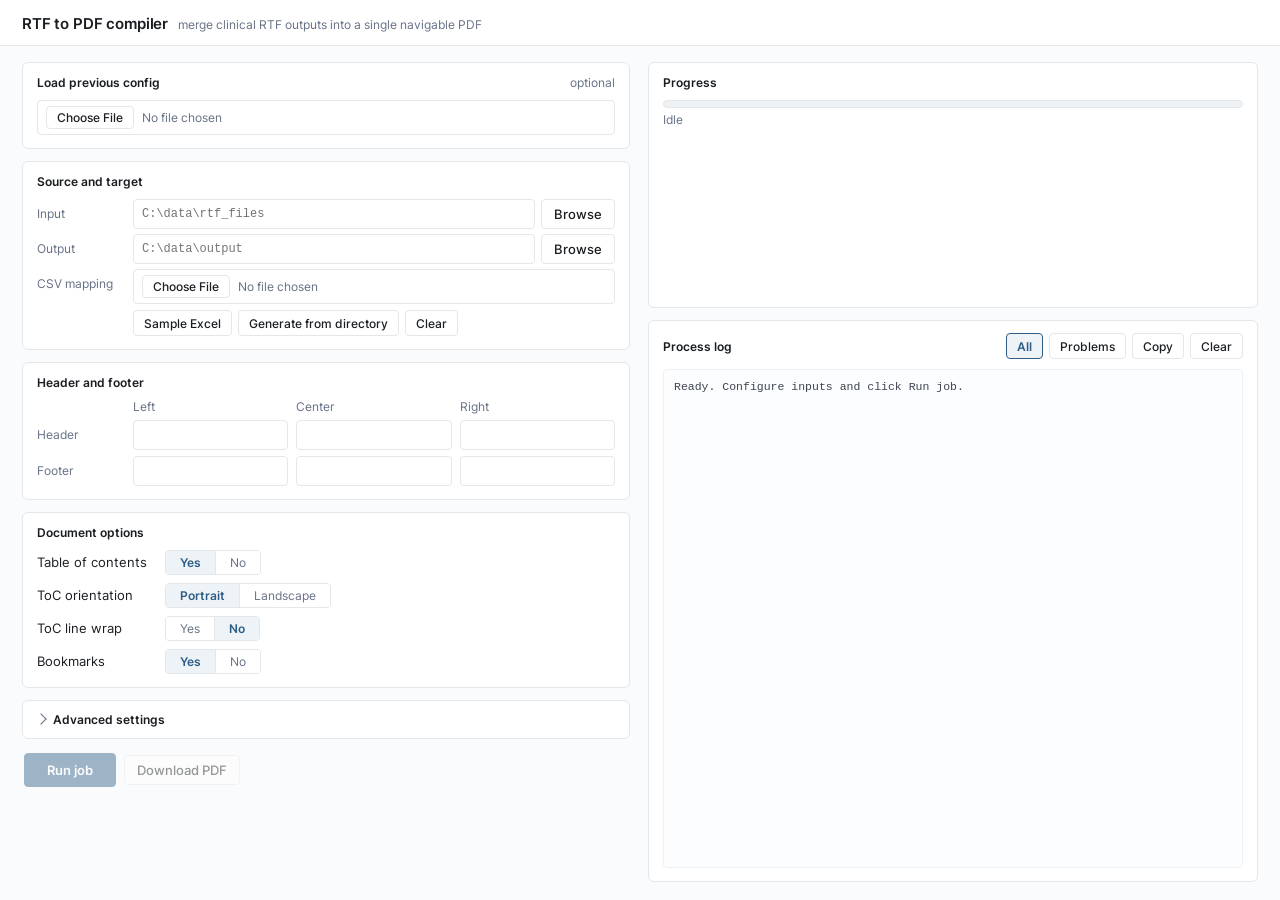
==== commit dc047a3b: "ToC line-wrap option, toast notifications, UI polish. Co-Authored-By: Claude Fable 5 <noreply@anthro" ====
--- a/templates/index.html
+++ b/templates/index.html
@@ -27,7 +27,6 @@
       <section class="card">
         <div class="card-title">Load previous config <span class="title-note">optional</span></div>
         <input class="field-input file-input" type="file" id="config_file" name="config_file" accept=".json" />
-        <div id="config-load-status" class="status-small"></div>
       </section>
 
       <section class="card">
@@ -66,44 +65,31 @@
               <button class="btn btn-sm" id="btn-generate-mapping" type="button">Generate from directory</button>
               <button class="btn btn-sm" id="btn-clear-csv" type="button">Clear</button>
             </div>
-            <div class="f-hint">optional; columns: RTF_Filename, Table_Number, Title</div>
-          </div>
-        </div>
-      </section>
-
-      <section class="card">
-        <div class="card-title">Header</div>
-        <div class="grid-3">
-          <div class="field">
-            <label class="f-label" for="header_left">Left</label>
-            <input class="field-input" type="text" id="header_left" name="header_left" />
-          </div>
-          <div class="field">
-            <label class="f-label" for="header_center">Center</label>
-            <input class="field-input" type="text" id="header_center" name="header_center" />
-          </div>
-          <div class="field">
-            <label class="f-label" for="header_right">Right</label>
-            <input class="field-input" type="text" id="header_right" name="header_right" />
-          </div>
-        </div>
-      </section>
-
-      <section class="card">
-        <div class="card-title">Footer</div>
-        <div class="grid-3">
-          <div class="field">
-            <label class="f-label" for="footer_left">Left</label>
-            <input class="field-input" type="text" id="footer_left" name="footer_left" />
-          </div>
-          <div class="field">
-            <label class="f-label" for="footer_center">Center</label>
-            <input class="field-input" type="text" id="footer_center" name="footer_center" />
-          </div>
-          <div class="field">
-            <label class="f-label" for="footer_right">Right</label>
-            <input class="field-input" type="text" id="footer_right" name="footer_right" />
-          </div>
+          </div>
+        </div>
+      </section>
+
+      <section class="card">
+        <div class="card-title">Header and footer</div>
+        <div class="hf-table">
+          <span></span>
+          <span class="f-label">Left</span>
+          <span class="f-label">Center</span>
+          <span class="f-label">Right</span>
+
+          <label class="f-label" for="header_left">Header</label>
+          <input class="field-input" type="text" id="header_left" name="header_left" />
+          <input class="field-input" type="text" id="header_center" name="header_center"
+                 aria-label="Header center" />
+          <input class="field-input" type="text" id="header_right" name="header_right"
+                 aria-label="Header right" />
+
+          <label class="f-label" for="footer_left">Footer</label>
+          <input class="field-input" type="text" id="footer_left" name="footer_left" />
+          <input class="field-input" type="text" id="footer_center" name="footer_center"
+                 aria-label="Footer center" />
+          <input class="field-input" type="text" id="footer_right" name="footer_right"
+                 aria-label="Footer right" />
         </div>
       </section>
 
@@ -126,6 +112,14 @@
             <label for="toc_landscape_landscape">Landscape</label>
           </span>
 
+          <span class="opt-label" id="toc-wrap-label">ToC line wrap</span>
+          <span class="seg" id="toc-wrap-seg">
+            <input type="radio" name="toc_wrap" id="toc_wrap_yes" value="1">
+            <label for="toc_wrap_yes">Yes</label>
+            <input type="radio" name="toc_wrap" id="toc_wrap_no" value="0" checked>
+            <label for="toc_wrap_no">No</label>
+          </span>
+
           <span class="opt-label">Bookmarks</span>
           <span class="seg">
             <input type="radio" name="bookmarks_enabled" id="bookmarks_enabled_yes" value="1" checked>
@@ -141,34 +135,34 @@
         <div class="adv-body">
           <div class="adv-grid">
             <div class="field">
-              <label class="f-label" for="header_top_margin_pts">Header top margin <b>pts</b></label>
+              <label class="f-label" for="header_top_margin_pts">Header top margin</label>
               <input class="field-input mono" type="number" step="0.5" min="0"
                      id="header_top_margin_pts" name="header_top_margin_pts" value="28" />
             </div>
             <div class="field">
-              <label class="f-label" for="footer_bottom_margin_pts">Footer bottom margin <b>pts</b></label>
+              <label class="f-label" for="footer_bottom_margin_pts">Footer bottom margin</label>
               <input class="field-input mono" type="number" step="0.5" min="0"
                      id="footer_bottom_margin_pts" name="footer_bottom_margin_pts" value="35" />
+            </div>
+            <div class="field">
+              <label class="f-label" for="page_number_font_size">Page number font size</label>
+              <input class="field-input mono" type="number" step="1" min="6" max="24"
+                     id="page_number_font_size" name="page_number_font_size" value="8" />
+            </div>
+            <div class="field">
+              <label class="f-label" for="page_number_right_margin_pts">Page number right margin</label>
+              <input class="field-input mono" type="number" step="0.5"
+                     id="page_number_right_margin_pts" name="page_number_right_margin_pts" value="55" />
+            </div>
+            <div class="field">
+              <label class="f-label" for="page_number_bottom_margin_pts">Page number bottom margin</label>
+              <input class="field-input mono" type="number" step="0.5"
+                     id="page_number_bottom_margin_pts" name="page_number_bottom_margin_pts" value="18" />
             </div>
             <div class="field">
               <label class="f-label" for="max_workers">Parallel workers</label>
               <input class="field-input mono" type="number" step="1" min="1" max="32"
                      id="max_workers" name="max_workers" value="4" />
-            </div>
-            <div class="field">
-              <label class="f-label" for="page_number_right_margin_pts">Page number right margin <b>pts</b></label>
-              <input class="field-input mono" type="number" step="0.5"
-                     id="page_number_right_margin_pts" name="page_number_right_margin_pts" value="55" />
-            </div>
-            <div class="field">
-              <label class="f-label" for="page_number_bottom_margin_pts">Page number bottom margin <b>pts</b></label>
-              <input class="field-input mono" type="number" step="0.5"
-                     id="page_number_bottom_margin_pts" name="page_number_bottom_margin_pts" value="18" />
-            </div>
-            <div class="field">
-              <label class="f-label" for="page_number_font_size">Page number font size <b>pts</b></label>
-              <input class="field-input mono" type="number" step="1" min="6" max="24"
-                     id="page_number_font_size" name="page_number_font_size" value="8" />
             </div>
           </div>
           <div class="btn-row adv-actions">
@@ -225,6 +219,9 @@
 
   </main>
 
+  <!-- Transient notifications (config loaded, RTF counts…) pile up here -->
+  <div id="toast-container" class="toast-container" aria-live="polite"></div>
+
   <script src="/static/js/app.js"></script>
 </body>
 </html>
--- a/static/css/style.css
+++ b/static/css/style.css
@@ -177,18 +177,58 @@
   gap: 8px;
   align-items: start;
 }
-.src-row + .src-row { margin-top: 8px; }
+.src-row + .src-row { margin-top: 5px; }
 .src-label { padding-top: 8px; }  /* optically centers on the 30px input */
 .src-field { display: flex; flex-direction: column; gap: 4px; min-width: 0; }
 .src-field .btn-row { margin-top: 2px; }
 
-/* Inline directory validation line */
-.dir-status { font-size: 11.5px; min-height: 15px; color: var(--muted); }
-.dir-status.ok   { color: var(--ok); }
+/* Inline directory validation line — only problems appear here (successful
+   counts go to a toast); takes no space when empty. */
+.dir-status { font-size: 11.5px; color: var(--muted); }
+.dir-status:empty { display: none; }
 .dir-status.warn { color: var(--warn); }
 .dir-status.err  { color: var(--err); }
 
-.status-small { font-size: 11.5px; color: var(--ok); min-height: 15px; margin-top: 6px; }
+/* Header and footer: shared column labels, one row per band */
+.hf-table {
+  display: grid;
+  grid-template-columns: 88px 1fr 1fr 1fr;
+  gap: 6px 8px;
+  align-items: center;
+}
+
+/* ── Toast notifications (top-right, transient, stack downwards) ──────── */
+.toast-container {
+  position: fixed;
+  top: 14px;
+  right: 16px;
+  display: flex;
+  flex-direction: column;
+  gap: 8px;
+  z-index: 100;
+  max-width: 340px;
+}
+.toast {
+  background: var(--panel);
+  border: 1px solid var(--line);
+  border-left: 3px solid var(--accent);
+  border-radius: 4px;
+  padding: 8px 12px;
+  font-size: 12px;
+  color: var(--ink);
+  box-shadow: 0 2px 10px rgba(26, 29, 33, 0.10);
+  word-break: break-word;
+  animation: toast-in 0.15s ease;
+}
+.toast-ok  { border-left-color: var(--ok); }
+.toast-err { border-left-color: var(--err); }
+@keyframes toast-in {
+  from { opacity: 0; transform: translateY(-4px); }
+  to   { opacity: 1; transform: none; }
+}
+@media (prefers-reduced-motion: reduce) {
+  .toast { animation: none; }
+}
 
 /* ── Buttons ──────────────────────────────────────────────────────────── */
 .btn {
